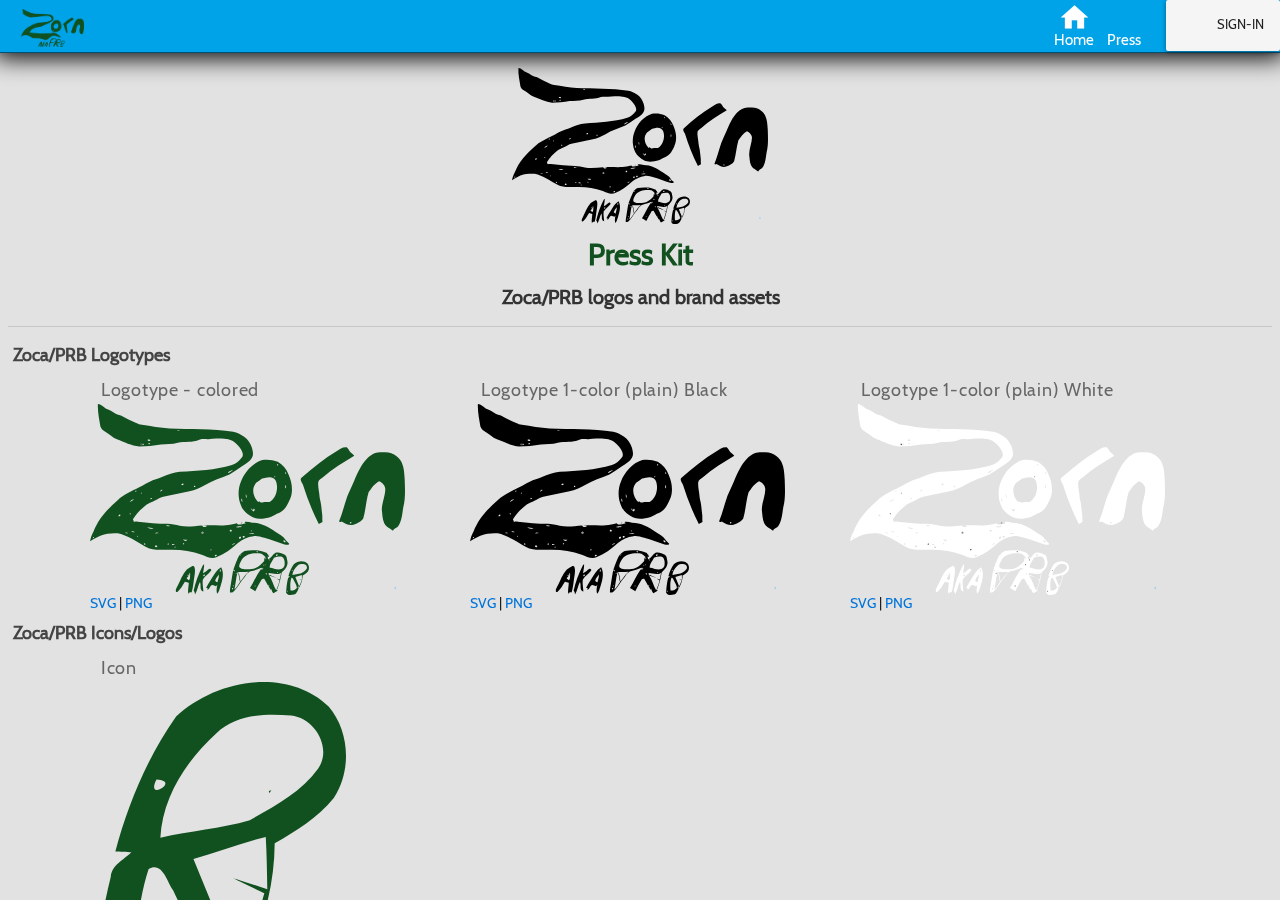
==== press/press-kit/index.html @ c11561ee "Init✨💝💌💎🎉🚀🫧🌴" ====
<!DOCTYPE html>
<html lang="en-us">
 <head>
  <title color="">Zoca/PRB - A comics project by Daniella Mesquita, project since early the 2000s.</title>
<meta charset="utf-8">
<meta http-equiv="content-type" content="text/html; charset=utf-8" />
<meta content="width=device-width,initial-scale=1,minimal-ui,shrink-to-fit=no,user-scalable=no" name="viewport">
<base href="../../">
  <link rel="shortcut icon" href="favicon.ico" type="image/x-icon">
  <link rel="icon" href="favicon.ico" type="image/x-icon">
<link rel="logo" href="flag.svg" border="true" />
<script type="text/javascript" src="plugins/jQuery/jquery.min.js"></script>
<script type="text/javascript" src="plugins/Popper.js/popper.min.js"></script>
<script type="text/javascript" src="plugins/Bootstrap/js/bootstrap.min.js"></script>
<script src="plugins/Bootstrap/themes/material/js/material.min.js"></script>
<script type="text/javascript" src="js/page-common.js"></script>
<link href="plugins/Bootstrap/themes/material/css/material.min.css" rel="stylesheet">
<link rel="stylesheet" type="text/css" href="css/page-common.css">
<link rel="stylesheet" type="text/css" href="css/app-common.css">
<link rel="stylesheet" type="text/css" href="css/page-custom.css">
<link rel="stylesheet" type="text/css" href="css/app-custom.css">
<link href="fonts/Cabin/font.css" rel="stylesheet">
<link href="fonts/Roboto/font.css" rel="stylesheet">
<link href="fonts/Material Icons/font.css" rel="stylesheet">
<link href="fonts/Sui Generis V2/font.css" rel="stylesheet">
<meta name="pehtml" content="true">
<meta name="directory" content="css, js, img, snd">
<meta name="description" content="">
  <meta name="keywords" content="video, format, png, svg, flac, ogg, tar.gz-archives, usv, tar.gz">
 </head>
<body id="body">
<div id="app">
<header><a href="././"><logo title="Zoca/PRB - A comics project by Daniella Mesquita, project since early the 2000s."></logo></a>
<a title="Login with your Plasmmer account" href="https://accounts.plasmmer.com/login?redirectto=gamlr.github.io" class="btn btn-light btn-sm" style="float: right;"><div style="background: url(https://web.archive.org/web/20230405192028/https://orgut.co/PF.Site/flavors/bootstrap/assets/logos/logo_default.png) no-repeat no-repeat 0px 0px;width: 32px;height: 32px;background-size: 168px;padding: 0 0px 0px 0px;/*! line-height: -7px; */vertical-align: middle;display: inline-block;"></div> Sign-in</a>
<nav>
<ul style="
    overflow: hidden!important;
">
<a href="././"><li><div><i class="material-icons">home</i></div><p>Home</p></li></a>
<!--<a href=""><li><div><i class="material-icons">widgets</i></div><p>Elements</p></li></a>-->
<!--<a href="./os"><li><div><i class="material-icons">book</i></div><p>FloflisOS</p></li></a>-->
<a href="./press"><li><!--<div><i class="material-icons"></i></div>--><p>Press</p></li></a>
<!--<a href="https://floflis.github.io/blog" target="_blank"><li><div><i class="material-icons">book</i></div><p>Blog</p></li></a>-->
<!--<a href="" target="_blank"><li><div><i class="material-icons">comment</i></div><p>Forum</p></li></a>-->
<!--<a href="https://floflis.github.io/docs" target="_blank"><li><div><i class="material-icons">book</i></div><p>Documentation</p></li></a>-->
<!--<a href="./about.html"><li><div><i class="material-icons">info</i></div><p>About</p></li></a>-->
<!--<a href="./games.html"><li>--<!--<div><i class="material-icons"></i></div>--><!--<p>Games</p></li></a>-->
</ul>
</nav></header>

<div class="content">
<article>
<center><img width="256px" class="img-fluid" src="./press/press-kit/img/logotype-plain_black.svg" title="Zoca/PRB" alt="Zoca/PRB"/><br/><h1>Press Kit</h1><h2>Zoca/PRB logos and brand assets</h2></center>
<hr/>

<h3>Zoca/PRB Logotypes</h3>

<div class="container">
  <div class="row">
    <div class="col-sm">
<h5>Logotype - colored</h5>
<img width="315px" src="./logotype.svg">
<br/><a href="./logotype.svg" target="_blank">SVG</a> | <a href="./logotype.png" target="_blank">PNG</a>
    </div>
    <div class="col-sm">
<h5>Logotype 1-color (plain) Black</h5>
<img width="315px" src="./press/press-kit/img/logotype-plain_black.svg">
<br/><a href="./press/press-kit/img/logotype-plain_black.svg" target="_blank">SVG</a> | <a href="./press/press-kit/img/logotype-plain_black.png" target="_blank">PNG</a>
    </div>
    <div class="col-sm">
<h5>Logotype 1-color (plain) White</h5>
<img width="315px" src="./press/press-kit/img/logotype-plain_white.svg">
<br/><a href="./press/press-kit/img/logotype-plain_white.svg" target="_blank">SVG</a> | <a href="./press/press-kit/img/logotype-plain_white.png" target="_blank">PNG</a>
    </div>
  </div>
</div>

<!--<div class="container">
  <div class="row">
    <div class="col-sm">
<h5>Logotype Alternative</h5>
<img width="119px" src="./logotype-alt.png">
<br/><a href="./logotype-alt.png" target="_blank">PNG</a>
    </div>
    <div class="col-sm">
<h5>Logotype Alternative 1-color (plain) Black</h5>
<img width="119px" src="./press/press-kit/img/logotype-alt_black.png">
<br/><a href="./press/press-kit/img/logotype-alt_black.png" target="_blank">PNG</a>
    </div>
    <div class="col-sm">
<h5>Logotype Alternative 1-color (plain) White</h5>
<img width="119px" src="./press/press-kit/img/logotype-alt_white.png">
<br/><a href="./press/press-kit/img/logotype-alt_white.png" target="_blank">PNG</a>
    </div>
  </div>
</div>-->

<h3>Zoca/PRB Icons/Logos</h3>

<div class="container">
  <div class="row">
    <div class="col-sm">
<h5>Icon</h5>
<img width="256px" src="./press/press-kit/img/icon.svg">
<br/><a href="./press/press-kit/img/icon.svg" target="_blank">SVG</a>
    </div>
<!--    <div class="col-sm">
<h5>Icon (old)Favicon</h5>
<img width="16px" src="./favicon.png">
<br/><a href="./favicon.png" target="_blank">PNG</a>
    </div>-->
    <!--<div class="col-sm">
<h5>Icon Original</h5>
<img width="256px" src="./favicon.png">
<br/><a href="./favicon.png" target="_blank">PNG</a> | <a href="./favicon.ico" target="_blank">ICO</a> | <a href="./favicon.svg" target="_blank">SVG</a>
    </div>-->
    <!--<div class="col-sm">
<h5>Gamlr "G" White</h5>
<img width="256px" src="./press/press-kit/img/g_white.svg">
<br/><a href="./press/press-kit/img/g_white.svg" target="_blank">SVG</a>
    </div>-->
  </div>
</div>

<br/>
<hr/>

<style>
h1.wowpaper {
margin-bottom: 24px;
font-size: 5rem;
line-height: 5rem;
color: rgb(0, 0, 0)!important;
line-height: 2.5rem;
letter-spacing: -0.5px;
text-transform: uppercase;
font-weight: 700;
font-size: 2.5rem;
font-family: "AvertaStd-Black", "Arial", "Helvetica", sans-serif;
margin-bottom: 12px;
}
h1.wowpaper.selectink:before {
content: "";
position: absolute;
height: 5%;
left: -5px;
z-index: -1;
}
h1.wowpaper.selectink.web3:before {
width: 38%;
    background-color: #ff8aff;
}
h1.wowpaper.selectink.defi:before {
width: 62%;
    background-color: #8cffde;
}
h1.wowpaper.selectink.floflisnew:before {
width: 62%;
    background-color: #fefe69;
}
h1.wowpaper.selectink.syst-os:before {
width: 82%;
    background-color: #444;
	color: #fff;
}
</style>

</article>
<footer><div class="footer-shadow"></div>
<center>Last update in Sat Jun 22 09:25 2024 -0300.<!-- <a href="http://status.gamlr.tld/" target="_blank">Status</a>.--></center><a href="https://framework.js.org/" target="blank"><img src="https://img.shields.io/badge/built%20with-Framework.js%20(r1)-00A185.svg"></a><!--<a href="https://plasnerd.github.io/PEHTML/" target="blank"><img src="https://plasnerd.github.io/PEHTML/img/seal-2.png" width="167px" height="94px" style="-webkit-user-drag:element"></a>-->
<div class="social-icons">
<!--<a href="https://play.google.com/store/apps/dev?id=5338162510346666546" target="blank"><img src="img/social/google-play.svg" width="40px" height="40px" title="Install our games and apps" alt="Play Store"></a>-->
<a href="https://tiktok.com/@idanimesq" target="blank"><img src="img/social/tiktok.svg" width="40px" height="40px" title="Watch our videos with news/gameplays/tutorials/competitions" alt="Tiktok" class="round"></a>
<a href="https://www.youtube.com/@mesquitadaniella/" target="blank"><img src="img/social/youtube.svg" width="40px" height="40px" title="Watch our videos with news/gameplays/tutorials/competitions" alt="Youtube" class="round"></a>
<a href="https://instagram.com/idanimesq" target="blank"><img src="img/social/instagram.svg" width="40px" height="40px" title="Follow us at Instagram" alt="Instagram"></a>
<a href="https://twitter.com/DaniMesqBR/" target="blank"><img src="img/social/twitter.svg" width="40px" height="40px" title="Follow us and receive latest news feed about Gamlr's updates/new games" alt="Twitter"></a>
<a href="https://discord.gg/ZGJn577sUC" target="blank"><img src="img/social/discord.svg" width="40px" height="40px" title="Chat and brainstorm with us on Discord!" alt="Discord" class="round"></a>
<!--<a href="https://www.reddit.com/r/floflis/" target="blank"><img src="img/social/reddit.svg" width="40px" height="40px" title="Yes, we have a base in the Reddit planet" alt="Reddit" class="round"></a>-->
<!--<a rel="me" href="https://mastodon.social/@floflis" target="blank"><img src="img/social/mastodon.svg" width="40px" height="40px" title="Follow us on Mastodon and receive latest news feed about Floflis and other useful projects" alt="Mastodon" class="round"></a>-->
<!--<a href="https://riot.im/app/#/+floflis:matrix.org" target="blank"><img src="img/social/riot.svg" width="40px" height="40px" title="Chat with us or get support" alt="Riot.im" class="round"></a>-->
<!--<a href="https://matrix.to/#/#openplanetnews:matrix.org" target="blank"><img src="img/social/riot.svg" width="40px" height="40px" title="Enable notifications for our updates" alt="Riot.im" class="round"></a>-->
<a href="https://github.com/danimesq" target="blank"><img src="img/social/github.svg" width="40px" height="40px" title="See first the news and improve Gamlr's products and games in GitHub" alt="GitHub"></a>
<!--<a href="https://gitlab.com/floflis" target="blank"><img src="img/social/gitlab.svg" title="See first the news and improve Floflis in GitLab" alt="GitLab" class="round" width="40px" height="40px"></a>--><!-- <a href="https://facebook.com/" target="blank"><img src="img/social/facebook.svg" width="40px" height="40px" title="Like us and receive latest news feed about FrameworkJS progress and other development tools" alt="Facebook"></a>--><!--<a href="https://opencollective.com/floflis" target="blank"><img src="img/social/opencollective.svg" width="40px" height="40px" title="Contribute to Floflis in Open Collective" alt="Twitter"></a>--><!--<a href="https://.deviantart.com" target="blank"><img src="img/social/deviantart.svg" width="40px" height="40px" title="Follow us and receive latest backgrounds, designs and apps" alt="Deviantart"></a>--></div>
<div class="social-buttons"></div>
<!--<div style="margin-top:55px;float:right;"><a href="./privacy.html">Privacy Policy</a></div>-->
<copyright><center><center><a href="https://aragon.plasmmer.com/#/gamlr/" target="_blank"><img width="350px" src="img/5d30129fbe8118efde2a8a25_Badge Dark.svg"/></a><br/><small>2005-&gt;</small> (c) 2020-2024 Zoca/PRB <!--<a href="https://aragon.plasmmer.com/#/gamlr/" target="_blank">DAO</a>--> by <a href="https://danimesq.com" target="_blank" style="opacity: unset;">Daniella Mesquita</a>.<!-- Illustrations from <a href="https://undraw.co/" target="blank">UnDraw</a>.--></center></copyright>
</footer>
</div>
</div>
</body>
</html>
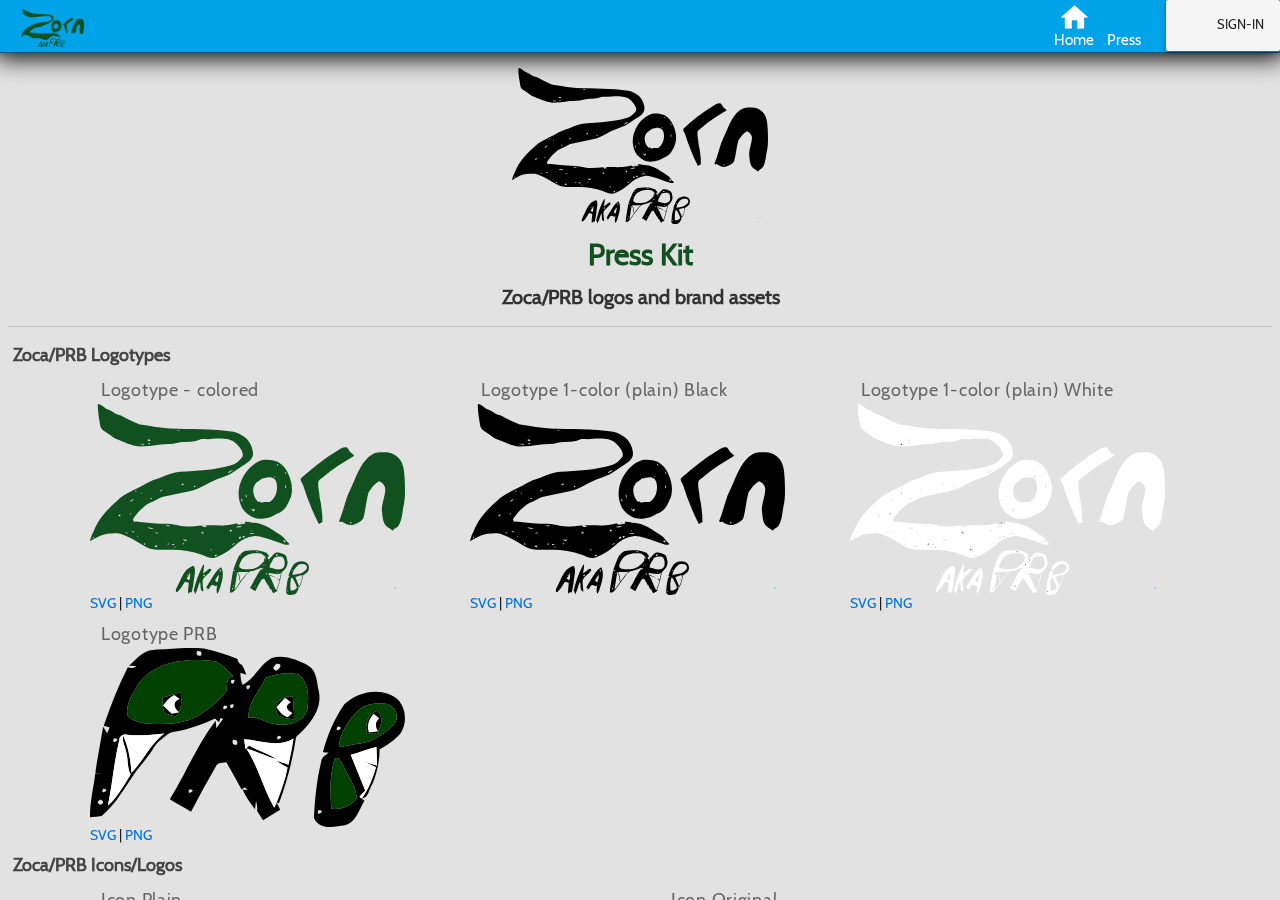
==== commit eee23f3b: "complement previous commit" ====
--- a/press/press-kit/index.html
+++ b/press/press-kit/index.html
@@ -73,6 +73,13 @@
 <br/><a href="./press/press-kit/img/logotype-plain_white.svg" target="_blank">SVG</a> | <a href="./press/press-kit/img/logotype-plain_white.png" target="_blank">PNG</a>
     </div>
   </div>
+  <div class="row">
+    <div class="col-sm">
+<h5>Logotype PRB</h5>
+<img width="315px" src="./press/press-kit/img/logotype-prb.svg">
+<br/><a href="./press/press-kit/img/logotype-prb.svg" target="_blank">SVG</a> | <a href="./press/press-kit/img/logotype-prb.png" target="_blank">PNG</a>
+    </div>
+  </div>
 </div>
 
 <!--<div class="container">
@@ -100,20 +107,21 @@
 <div class="container">
   <div class="row">
     <div class="col-sm">
-<h5>Icon</h5>
-<img width="256px" src="./press/press-kit/img/icon.svg">
-<br/><a href="./press/press-kit/img/icon.svg" target="_blank">SVG</a>
+<h5>Icon Plain</h5>
+<img width="256px" src="./press/press-kit/img/icon-plain.svg">
+<br/><a href="./press/press-kit/img/icon-plain.svg" target="_blank">SVG</a>
     </div>
 <!--    <div class="col-sm">
 <h5>Icon (old)Favicon</h5>
 <img width="16px" src="./favicon.png">
 <br/><a href="./favicon.png" target="_blank">PNG</a>
     </div>-->
-    <!--<div class="col-sm">
+    <div class="col-sm">
 <h5>Icon Original</h5>
-<img width="256px" src="./favicon.png">
+<!--<img width="256px" src="./favicon.png">-->
+<img width="176px" src="./favicon.png">
 <br/><a href="./favicon.png" target="_blank">PNG</a> | <a href="./favicon.ico" target="_blank">ICO</a> | <a href="./favicon.svg" target="_blank">SVG</a>
-    </div>-->
+    </div>
     <!--<div class="col-sm">
 <h5>Gamlr "G" White</h5>
 <img width="256px" src="./press/press-kit/img/g_white.svg">
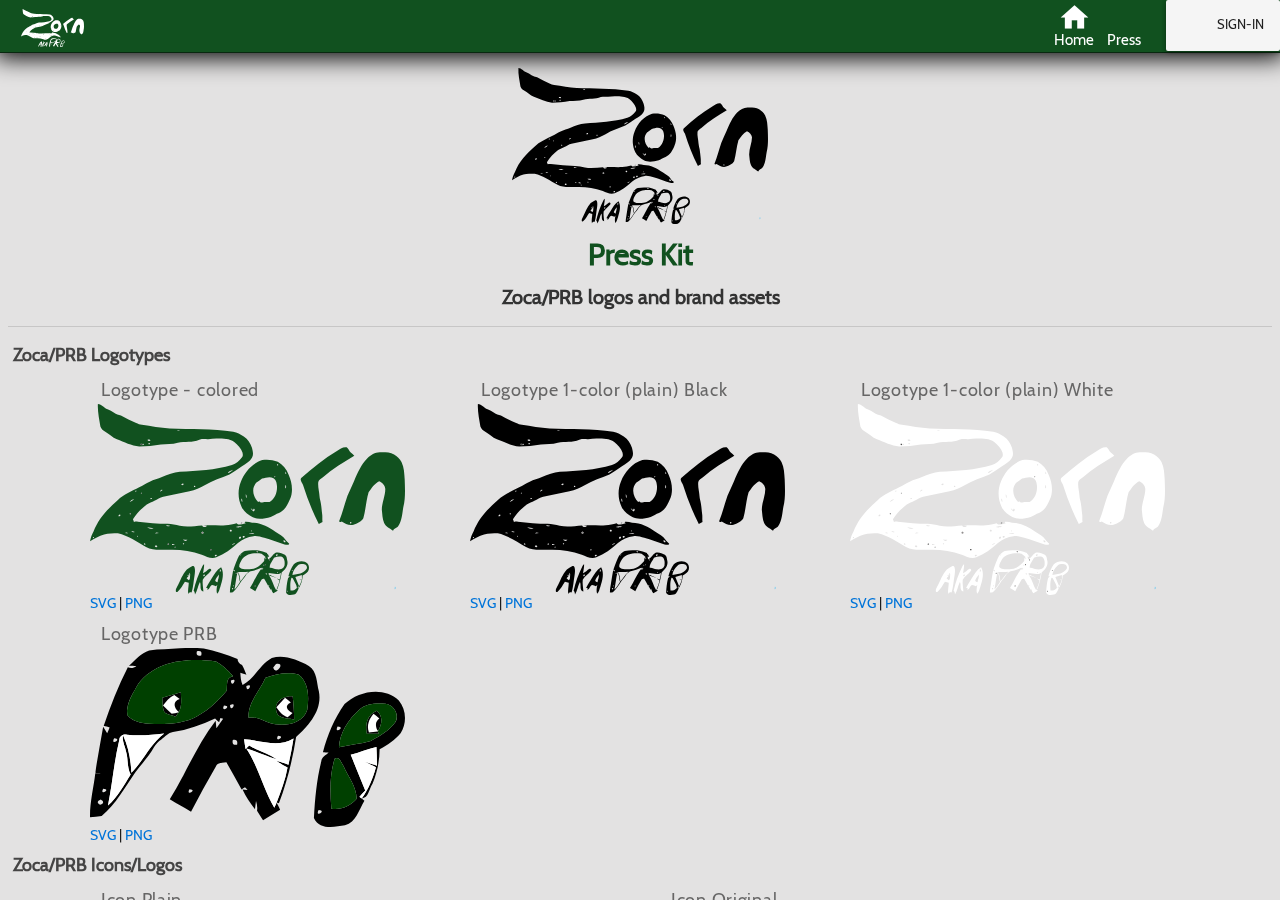
==== commit be2e1cbe: "fix social networks ; fix CSS branding" ====
--- a/press/press-kit/index.html
+++ b/press/press-kit/index.html
@@ -175,19 +175,19 @@
 
 </article>
 <footer><div class="footer-shadow"></div>
-<center>Last update in Sat Jun 22 09:25 2024 -0300.<!-- <a href="http://status.gamlr.tld/" target="_blank">Status</a>.--></center><a href="https://framework.js.org/" target="blank"><img src="https://img.shields.io/badge/built%20with-Framework.js%20(r1)-00A185.svg"></a><!--<a href="https://plasnerd.github.io/PEHTML/" target="blank"><img src="https://plasnerd.github.io/PEHTML/img/seal-2.png" width="167px" height="94px" style="-webkit-user-drag:element"></a>-->
+<center>Last update in Wed Aug 21 16:33 2024 -0300.<!-- <a href="http://status.gamlr.tld/" target="_blank">Status</a>.--></center><a href="https://framework.js.org/" target="blank"><img src="https://img.shields.io/badge/built%20with-Framework.js%20(r1)-00A185.svg"></a><!--<a href="https://plasnerd.github.io/PEHTML/" target="blank"><img src="https://plasnerd.github.io/PEHTML/img/seal-2.png" width="167px" height="94px" style="-webkit-user-drag:element"></a>-->
 <div class="social-icons">
 <!--<a href="https://play.google.com/store/apps/dev?id=5338162510346666546" target="blank"><img src="img/social/google-play.svg" width="40px" height="40px" title="Install our games and apps" alt="Play Store"></a>-->
-<a href="https://tiktok.com/@idanimesq" target="blank"><img src="img/social/tiktok.svg" width="40px" height="40px" title="Watch our videos with news/gameplays/tutorials/competitions" alt="Tiktok" class="round"></a>
-<a href="https://www.youtube.com/@mesquitadaniella/" target="blank"><img src="img/social/youtube.svg" width="40px" height="40px" title="Watch our videos with news/gameplays/tutorials/competitions" alt="Youtube" class="round"></a>
-<a href="https://instagram.com/idanimesq" target="blank"><img src="img/social/instagram.svg" width="40px" height="40px" title="Follow us at Instagram" alt="Instagram"></a>
-<a href="https://twitter.com/DaniMesqBR/" target="blank"><img src="img/social/twitter.svg" width="40px" height="40px" title="Follow us and receive latest news feed about Gamlr's updates/new games" alt="Twitter"></a>
-<a href="https://discord.gg/ZGJn577sUC" target="blank"><img src="img/social/discord.svg" width="40px" height="40px" title="Chat and brainstorm with us on Discord!" alt="Discord" class="round"></a>
+<!--<a href="https://tiktok.com/@idanimesq" target="blank"><img src="img/social/tiktok.svg" width="40px" height="40px" title="Watch our videos with news/gameplays/tutorials/competitions" alt="Tiktok" class="round"></a>
+<a href="https://www.youtube.com/@mesquitadaniella/" target="blank"><img src="img/social/youtube.svg" width="40px" height="40px" title="Watch our videos with news/gameplays/tutorials/competitions" alt="Youtube" class="round"></a>-->
+<a href="https://www.instagram.com/zocaprb" target="blank"><img src="img/social/instagram.svg" width="40px" height="40px" title="Follow us at Instagram" alt="Instagram"></a>
+<a href="https://twitter.com/zocaprb/" target="blank"><img src="img/social/twitter.svg" width="40px" height="40px" title="Follow us and receive latest news feed about PRB's updates/new games" alt="Twitter"></a>
+<!--<a href="https://discord.gg/ZGJn577sUC" target="blank"><img src="img/social/discord.svg" width="40px" height="40px" title="Chat and brainstorm with us on Discord!" alt="Discord" class="round"></a>-->
 <!--<a href="https://www.reddit.com/r/floflis/" target="blank"><img src="img/social/reddit.svg" width="40px" height="40px" title="Yes, we have a base in the Reddit planet" alt="Reddit" class="round"></a>-->
 <!--<a rel="me" href="https://mastodon.social/@floflis" target="blank"><img src="img/social/mastodon.svg" width="40px" height="40px" title="Follow us on Mastodon and receive latest news feed about Floflis and other useful projects" alt="Mastodon" class="round"></a>-->
 <!--<a href="https://riot.im/app/#/+floflis:matrix.org" target="blank"><img src="img/social/riot.svg" width="40px" height="40px" title="Chat with us or get support" alt="Riot.im" class="round"></a>-->
 <!--<a href="https://matrix.to/#/#openplanetnews:matrix.org" target="blank"><img src="img/social/riot.svg" width="40px" height="40px" title="Enable notifications for our updates" alt="Riot.im" class="round"></a>-->
-<a href="https://github.com/danimesq" target="blank"><img src="img/social/github.svg" width="40px" height="40px" title="See first the news and improve Gamlr's products and games in GitHub" alt="GitHub"></a>
+<a href="https://github.com/danimesq/zoca.danimesq.com" target="blank"><img src="img/social/github.svg" width="40px" height="40px" title="See first the news and improve PRB's products and games in GitHub" alt="GitHub"></a>
 <!--<a href="https://gitlab.com/floflis" target="blank"><img src="img/social/gitlab.svg" title="See first the news and improve Floflis in GitLab" alt="GitLab" class="round" width="40px" height="40px"></a>--><!-- <a href="https://facebook.com/" target="blank"><img src="img/social/facebook.svg" width="40px" height="40px" title="Like us and receive latest news feed about FrameworkJS progress and other development tools" alt="Facebook"></a>--><!--<a href="https://opencollective.com/floflis" target="blank"><img src="img/social/opencollective.svg" width="40px" height="40px" title="Contribute to Floflis in Open Collective" alt="Twitter"></a>--><!--<a href="https://.deviantart.com" target="blank"><img src="img/social/deviantart.svg" width="40px" height="40px" title="Follow us and receive latest backgrounds, designs and apps" alt="Deviantart"></a>--></div>
 <div class="social-buttons"></div>
 <!--<div style="margin-top:55px;float:right;"><a href="./privacy.html">Privacy Policy</a></div>-->
